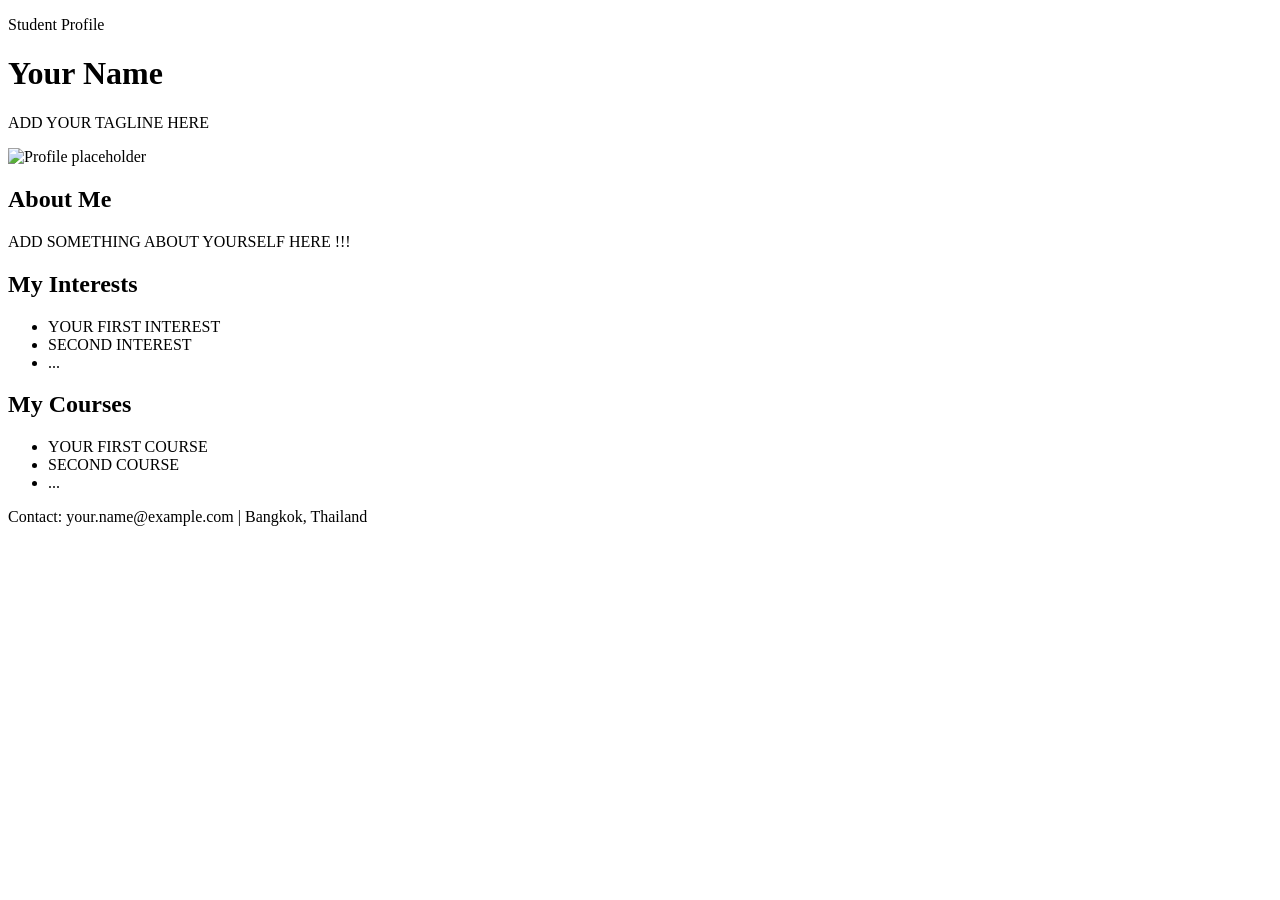
==== 01-profile/index.html @ 20feff1b "Initial commit" ====
<!doctype html>
<html lang="en">
  <head>
    <meta charset="UTF-8" />
    <meta name="viewport" content="width=device-width, initial-scale=1.0" />
    <title>Profile Page</title>
    <!-- <link rel="stylesheet" href="style.css" /> -->
  </head>
  <body id="profile-page">
    <header class="hero">
      <div class="hero-text">
        <p class="eyebrow">Student Profile</p>
        <h1>Your Name</h1>
        <p class="tagline">ADD YOUR TAGLINE HERE</p>
      </div>
      <img class="profile-image" src="" alt="Profile placeholder" />
    </header>

    <main>
      <section>
        <h2>About Me</h2>
        <p>ADD SOMETHING ABOUT YOURSELF HERE !!!</p>
      </section>

      <section>
        <h2>My Interests</h2>
        <ul>
          <li>YOUR FIRST INTEREST</li>
          <li>SECOND INTEREST</li>
          <li>...</li>
        </ul>
      </section>

      <section>
        <h2>My Courses</h2>
        <ul>
          <li>YOUR FIRST COURSE</li>
          <li>SECOND COURSE</li>
          <li>...</li>
        </ul>
      </section>
    </main>

    <footer>
      <p>Contact: your.name@example.com | Bangkok, Thailand</p>
    </footer>
  </body>
</html>
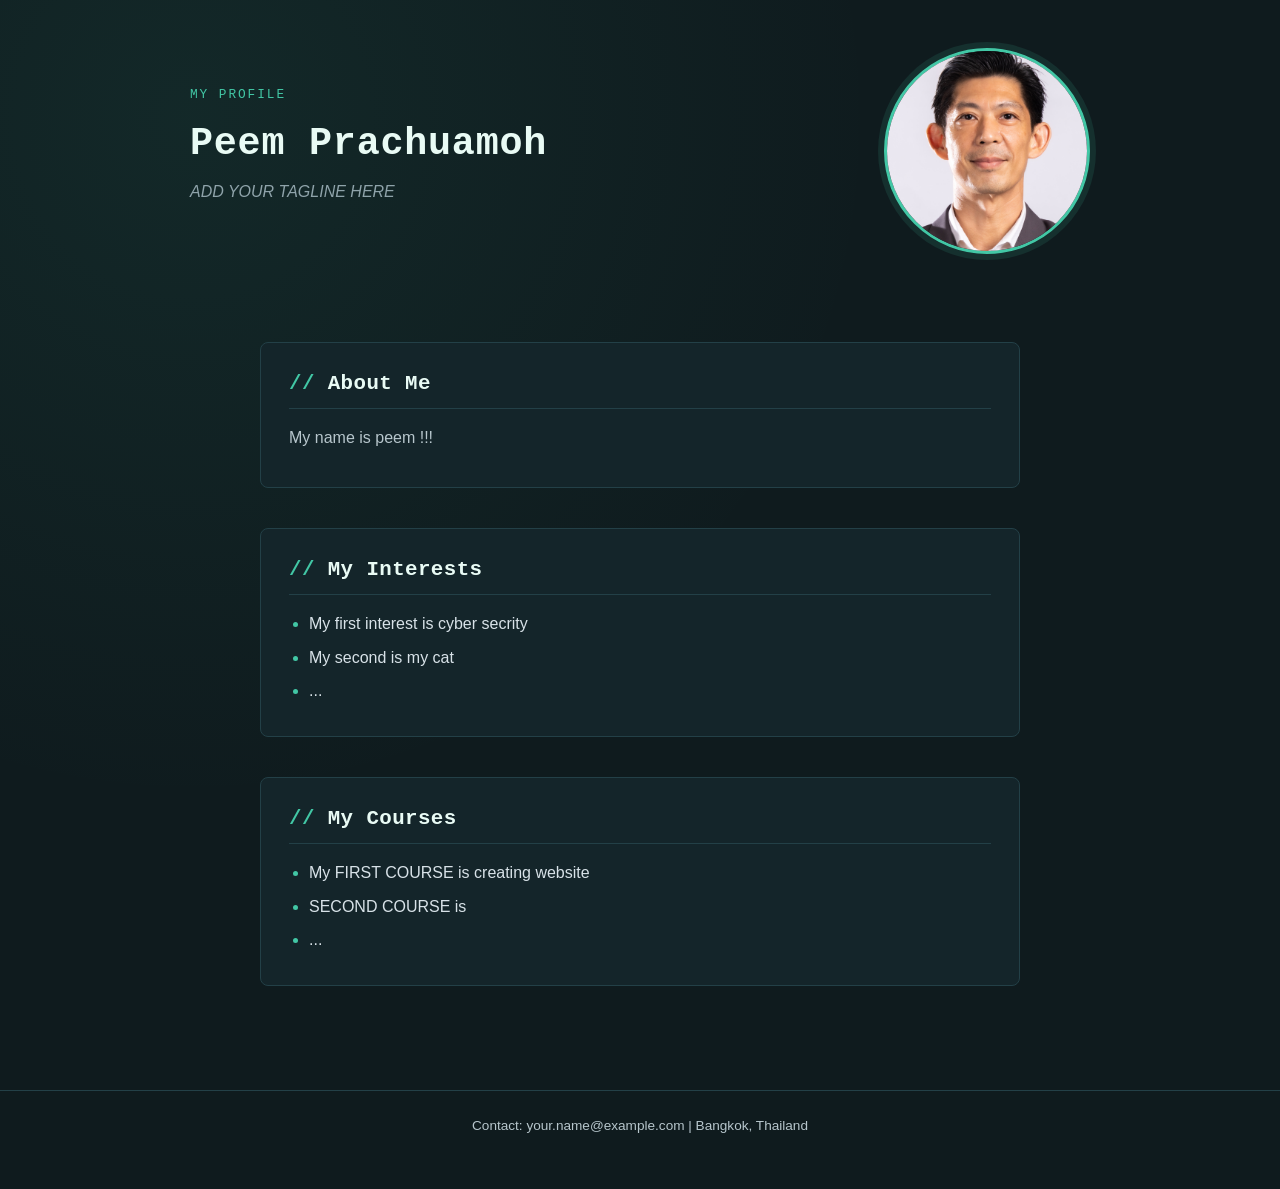
==== commit d38b2415: "Today's change" ====
--- a/01-profile/index.html
+++ b/01-profile/index.html
@@ -4,29 +4,34 @@
     <meta charset="UTF-8" />
     <meta name="viewport" content="width=device-width, initial-scale=1.0" />
     <title>Profile Page</title>
-    <!-- <link rel="stylesheet" href="style.css" /> -->
+    <link rel="stylesheet" href="style.css" />
   </head>
   <body id="profile-page">
     <header class="hero">
       <div class="hero-text">
-        <p class="eyebrow">Student Profile</p>
-        <h1>Your Name</h1>
+        <p class="eyebrow">My Profile</p>
+        <h1>Peem Prachuamoh</h1>
         <p class="tagline">ADD YOUR TAGLINE HERE</p>
       </div>
-      <img class="profile-image" src="" alt="Profile placeholder" />
+      <img
+        class="profile-image"
+        src="../images/CEM260-045.jpg"
+        width="200px"
+        alt="Profile placeholder"
+      />
     </header>
 
     <main>
       <section>
         <h2>About Me</h2>
-        <p>ADD SOMETHING ABOUT YOURSELF HERE !!!</p>
+        <p>My name is peem !!!</p>
       </section>
 
       <section>
         <h2>My Interests</h2>
         <ul>
-          <li>YOUR FIRST INTEREST</li>
-          <li>SECOND INTEREST</li>
+          <li>My first interest is cyber secrity</li>
+          <li>My second is my cat</li>
           <li>...</li>
         </ul>
       </section>
@@ -34,8 +39,8 @@
       <section>
         <h2>My Courses</h2>
         <ul>
-          <li>YOUR FIRST COURSE</li>
-          <li>SECOND COURSE</li>
+          <li>My FIRST COURSE is creating website</li>
+          <li>SECOND COURSE is</li>
           <li>...</li>
         </ul>
       </section>
--- a/01-profile/style.css
+++ b/01-profile/style.css
@@ -0,0 +1,147 @@
+/* =========================================================
+   style.css — Profile Page
+   Theme: quiet "terminal" palette, nodding to the cybersecurity
+   interest mentioned on the page, without going full hacker-cliché.
+   ========================================================= */
+
+/* ---------- Typography & base ---------- */
+body {
+    font-family: "Segoe UI", "Helvetica Neue", Arial, sans-serif;
+    color: #d8e2e8;
+    line-height: 1.6;
+    margin: 0;
+}
+
+/* ---------- Background ---------- */
+#profile-page {
+    background-color: #0f1b1e;
+    background-image: radial-gradient(circle at 15% 10%,
+            rgba(66, 199, 165, 0.08),
+            transparent 45%);
+    min-height: 100vh;
+}
+
+/* ---------- Headings ---------- */
+h1,
+h2 {
+    font-family: "Consolas", "Courier New", monospace;
+    color: #e9fbf5;
+    letter-spacing: 0.02em;
+}
+
+h1 {
+    font-size: 2.4rem;
+    margin: 0 0 0.25rem 0;
+}
+
+h2 {
+    font-size: 1.3rem;
+    margin: 0 0 1rem 0;
+    padding-bottom: 0.5rem;
+    border-bottom: 1px solid #234047;
+}
+
+h2::before {
+    content: "// ";
+    color: #42c7a5;
+}
+
+/* ---------- Paragraphs ---------- */
+p {
+    margin: 0 0 0.75rem 0;
+    color: #b7c6cc;
+}
+
+.eyebrow {
+    font-family: "Consolas", "Courier New", monospace;
+    text-transform: uppercase;
+    font-size: 0.8rem;
+    letter-spacing: 0.15em;
+    color: #42c7a5;
+    margin-bottom: 0.5rem;
+}
+
+.tagline {
+    font-style: italic;
+    color: #8fa3aa;
+}
+
+/* ---------- Spacing (layout rhythm) ---------- */
+main {
+    max-width: 760px;
+    margin: 0 auto;
+    padding: 2.5rem 1.5rem 4rem 1.5rem;
+}
+
+main section {
+    margin-bottom: 2.5rem;
+}
+
+/* ---------- Hero / header ---------- */
+.hero {
+    display: flex;
+    align-items: center;
+    justify-content: space-between;
+    gap: 2rem;
+    max-width: 900px;
+    margin: 0 auto;
+    padding: 3rem 1.5rem;
+    flex-wrap: wrap;
+}
+
+.hero-text {
+    flex: 1 1 320px;
+}
+
+/* ---------- Profile image ---------- */
+.profile-image {
+    border-radius: 50%;
+    border: 3px solid #42c7a5;
+    box-shadow: 0 0 0 6px rgba(66, 199, 165, 0.12);
+    object-fit: cover;
+    height: 200px;
+    width: 200px;
+}
+
+/* ---------- Sections ---------- */
+section {
+    background-color: #14252a;
+    border: 1px solid #234047;
+    border-radius: 8px;
+    padding: 1.5rem 1.75rem;
+}
+
+section ul {
+    margin: 0;
+    padding-left: 1.25rem;
+}
+
+section li {
+    margin-bottom: 0.5rem;
+}
+
+section li::marker {
+    color: #42c7a5;
+}
+
+/* ---------- Footer ---------- */
+footer {
+    text-align: center;
+    padding: 1.5rem 1rem 2.5rem 1rem;
+    font-size: 0.85rem;
+    color: #6c8087;
+    border-top: 1px solid #234047;
+}
+
+/* ---------- Responsive ---------- */
+@media (max-width: 600px) {
+    .hero {
+        flex-direction: column-reverse;
+        text-align: center;
+        padding: 2rem 1rem;
+    }
+
+    main {
+        padding: 2rem 1rem 3rem 1rem;
+    }
+}
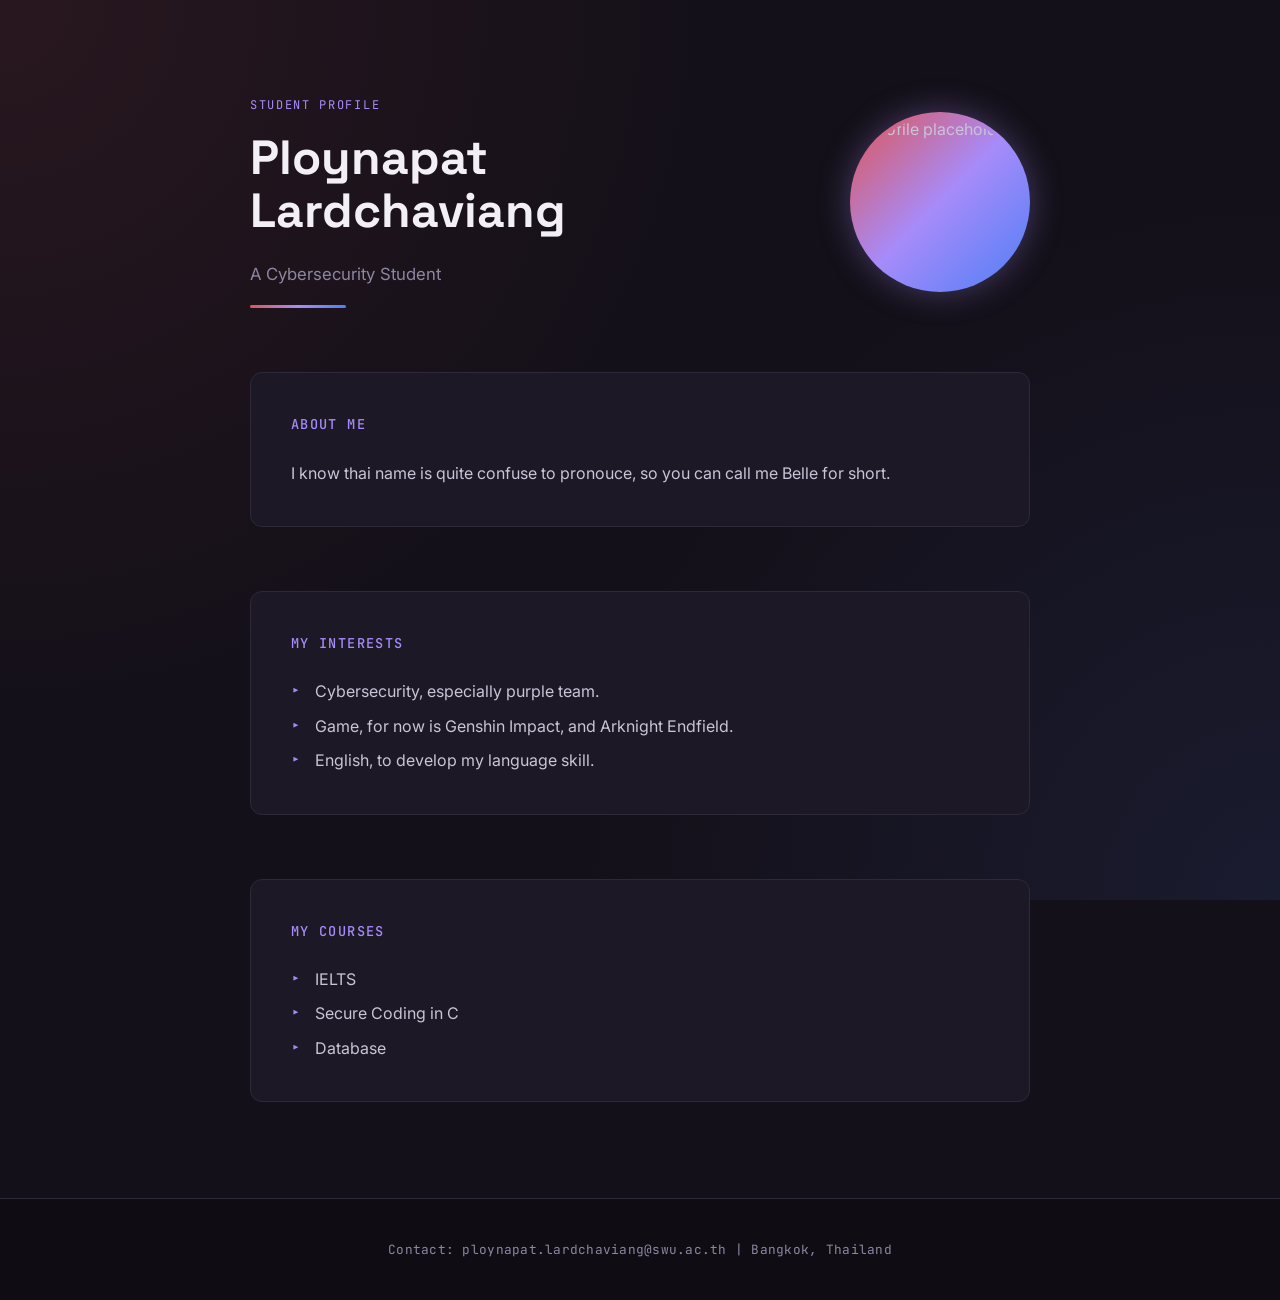
==== commit 53b4246f: "my first commit" ====
--- a/01-profile/index.html
+++ b/01-profile/index.html
@@ -1,5 +1,6 @@
 <!doctype html>
 <html lang="en">
+
   <head>
     <meta charset="UTF-8" />
     <meta name="viewport" content="width=device-width, initial-scale=1.0" />
@@ -9,45 +10,44 @@
   <body id="profile-page">
     <header class="hero">
       <div class="hero-text">
-        <p class="eyebrow">My Profile</p>
-        <h1>Peem Prachuamoh</h1>
-        <p class="tagline">ADD YOUR TAGLINE HERE</p>
+        <p class="eyebrow">Student Profile</p>
+        <h1>Ploynapat Lardchaviang</h1>
+        <p class="tagline">A Cybersecurity Student</p>
       </div>
-      <img
-        class="profile-image"
-        src="../images/CEM260-045.jpg"
-        width="200px"
-        alt="Profile placeholder"
+      <img 
+      class="profile-image"
+      src="/cbe204-week1-starter/01-profile/images/Meaw1.jpg" width ="200"
+      alt="Profile placeholder"
       />
     </header>
 
     <main>
       <section>
         <h2>About Me</h2>
-        <p>My name is peem !!!</p>
+        <p>I know thai name is quite confuse to pronouce, so you can call me Belle for short.</p>
       </section>
 
       <section>
         <h2>My Interests</h2>
         <ul>
-          <li>My first interest is cyber secrity</li>
-          <li>My second is my cat</li>
-          <li>...</li>
+          <li>Cybersecurity, especially purple team.</li>
+          <li>Game, for now is Genshin Impact, and Arknight Endfield.</li>
+          <li>English, to develop my language skill.</li>
         </ul>
       </section>
 
       <section>
         <h2>My Courses</h2>
         <ul>
-          <li>My FIRST COURSE is creating website</li>
-          <li>SECOND COURSE is</li>
-          <li>...</li>
+          <li>IELTS</li>
+          <li>Secure Coding in C</li>
+          <li>Database</li>
         </ul>
       </section>
     </main>
 
     <footer>
-      <p>Contact: your.name@example.com | Bangkok, Thailand</p>
+      <p>Contact: ploynapat.lardchaviang@swu.ac.th | Bangkok, Thailand</p>
     </footer>
   </body>
 </html>
--- a/01-profile/style.css
+++ b/01-profile/style.css
@@ -1,147 +1,235 @@
-/* =========================================================
-   style.css — Profile Page
-   Theme: quiet "terminal" palette, nodding to the cybersecurity
-   interest mentioned on the page, without going full hacker-cliché.
-   ========================================================= */
-
-/* ---------- Typography & base ---------- */
+/* ============================================
+   Ploynapat "Belle" Lardchaviang — Profile Page
+   Dark theme — "Purple Team" concept:
+   red + blue merge into purple throughout.
+   ============================================ */
+ 
+@import url('https://fonts.googleapis.com/css2?family=Space+Grotesk:wght@500;600;700&family=Inter:wght@400;500&family=JetBrains+Mono:wght@400;500&display=swap');
+ 
+:root {
+  /* Color tokens */
+  --bg: #141019;
+  --bg-footer: #0f0c14;
+  --surface: #1c1826;
+  --surface-border: #2e2838;
+  --text-heading: #f2eff7;
+  --text-body: #c9c4d6;
+  --text-muted: #8d86a3;
+  --accent: #a78bfa;
+  --accent-soft: rgba(167, 139, 250, 0.35);
+  --red: #e05555;
+  --blue: #4d7ff5;
+ 
+  /* Type */
+  --font-display: 'Space Grotesk', sans-serif;
+  --font-body: 'Inter', sans-serif;
+  --font-mono: 'JetBrains Mono', monospace;
+ 
+  /* Spacing scale */
+  --space-xs: 0.5rem;
+  --space-sm: 1rem;
+  --space-md: 1.5rem;
+  --space-lg: 2.5rem;
+  --space-xl: 4rem;
+  --space-2xl: 6rem;
+ 
+  --content-width: 860px;
+  --radius: 12px;
+}
+ 
+* {
+  box-sizing: border-box;
+}
+ 
+html {
+  scroll-behavior: smooth;
+}
+ 
 body {
-    font-family: "Segoe UI", "Helvetica Neue", Arial, sans-serif;
-    color: #d8e2e8;
-    line-height: 1.6;
-    margin: 0;
-}
-
-/* ---------- Background ---------- */
-#profile-page {
-    background-color: #0f1b1e;
-    background-image: radial-gradient(circle at 15% 10%,
-            rgba(66, 199, 165, 0.08),
-            transparent 45%);
-    min-height: 100vh;
-}
-
-/* ---------- Headings ---------- */
-h1,
-h2 {
-    font-family: "Consolas", "Courier New", monospace;
-    color: #e9fbf5;
-    letter-spacing: 0.02em;
-}
-
-h1 {
-    font-size: 2.4rem;
-    margin: 0 0 0.25rem 0;
-}
-
-h2 {
-    font-size: 1.3rem;
-    margin: 0 0 1rem 0;
-    padding-bottom: 0.5rem;
-    border-bottom: 1px solid #234047;
-}
-
-h2::before {
-    content: "// ";
-    color: #42c7a5;
-}
-
-/* ---------- Paragraphs ---------- */
-p {
-    margin: 0 0 0.75rem 0;
-    color: #b7c6cc;
-}
-
+  margin: 0;
+  background: var(--bg);
+  background-image:
+    radial-gradient(circle at 0% 0%, rgba(224, 85, 85, 0.10), transparent 45%),
+    radial-gradient(circle at 100% 100%, rgba(77, 127, 245, 0.10), transparent 45%);
+  background-attachment: fixed;
+  color: var(--text-body);
+  font-family: var(--font-body);
+  line-height: 1.65;
+  -webkit-font-smoothing: antialiased;
+}
+ 
+/* Focus visibility for accessibility */
+a:focus-visible,
+button:focus-visible {
+  outline: 2px solid var(--accent);
+  outline-offset: 3px;
+}
+ 
+/* ============ Hero ============ */
+.hero {
+  max-width: var(--content-width);
+  margin: 0 auto;
+  padding: var(--space-2xl) var(--space-lg) var(--space-xl);
+  display: flex;
+  align-items: center;
+  justify-content: space-between;
+  gap: var(--space-lg);
+}
+ 
+.hero-text {
+  flex: 1;
+  min-width: 0;
+}
+ 
 .eyebrow {
-    font-family: "Consolas", "Courier New", monospace;
-    text-transform: uppercase;
-    font-size: 0.8rem;
-    letter-spacing: 0.15em;
-    color: #42c7a5;
-    margin-bottom: 0.5rem;
-}
-
+  font-family: var(--font-mono);
+  font-size: 0.75rem;
+  letter-spacing: 0.14em;
+  text-transform: uppercase;
+  color: var(--accent);
+  margin: 0 0 var(--space-sm);
+}
+ 
+.hero h1 {
+  font-family: var(--font-display);
+  font-weight: 700;
+  font-size: clamp(2rem, 5vw, 3rem);
+  line-height: 1.1;
+  color: var(--text-heading);
+  margin: 0 0 var(--space-sm);
+}
+ 
+/* Signature element: red -> blue gradient rule under the name,
+   standing for "purple team" = red team + blue team merged */
+.hero-text::after {
+  content: "";
+  display: block;
+  width: 96px;
+  height: 3px;
+  margin-top: var(--space-sm);
+  border-radius: 2px;
+  background: linear-gradient(90deg, var(--red), var(--accent) 50%, var(--blue));
+}
+ 
 .tagline {
-    font-style: italic;
-    color: #8fa3aa;
-}
-
-/* ---------- Spacing (layout rhythm) ---------- */
+  font-size: 1.05rem;
+  color: var(--text-muted);
+  margin: var(--space-md) 0 0;
+}
+ 
+.profile-image {
+  width: 180px;
+  height: 180px;
+  object-fit: cover;
+  border-radius: 50%;
+  flex-shrink: 0;
+  padding: 4px;
+  background: linear-gradient(135deg, var(--red), var(--accent) 50%, var(--blue));
+  box-shadow: 0 0 32px var(--accent-soft);
+}
+ 
+/* ============ Main / Sections ============ */
 main {
-    max-width: 760px;
-    margin: 0 auto;
-    padding: 2.5rem 1.5rem 4rem 1.5rem;
-}
-
-main section {
-    margin-bottom: 2.5rem;
-}
-
-/* ---------- Hero / header ---------- */
-.hero {
-    display: flex;
-    align-items: center;
-    justify-content: space-between;
-    gap: 2rem;
-    max-width: 900px;
-    margin: 0 auto;
-    padding: 3rem 1.5rem;
-    flex-wrap: wrap;
-}
-
-.hero-text {
-    flex: 1 1 320px;
-}
-
-/* ---------- Profile image ---------- */
-.profile-image {
-    border-radius: 50%;
-    border: 3px solid #42c7a5;
-    box-shadow: 0 0 0 6px rgba(66, 199, 165, 0.12);
-    object-fit: cover;
-    height: 200px;
-    width: 200px;
-}
-
-/* ---------- Sections ---------- */
+  max-width: var(--content-width);
+  margin: 0 auto;
+  padding: 0 var(--space-lg) var(--space-2xl);
+  display: flex;
+  flex-direction: column;
+  gap: var(--space-xl);
+}
+ 
 section {
-    background-color: #14252a;
-    border: 1px solid #234047;
-    border-radius: 8px;
-    padding: 1.5rem 1.75rem;
-}
-
+  background: var(--surface);
+  border: 1px solid var(--surface-border);
+  border-radius: var(--radius);
+  padding: var(--space-lg);
+}
+ 
+section h2 {
+  font-family: var(--font-mono);
+  font-weight: 500;
+  font-size: 0.85rem;
+  letter-spacing: 0.1em;
+  text-transform: uppercase;
+  color: var(--accent);
+  margin: 0 0 var(--space-md);
+}
+ 
+section p {
+  margin: 0;
+  max-width: 65ch;
+  color: var(--text-body);
+}
+ 
 section ul {
-    margin: 0;
-    padding-left: 1.25rem;
-}
-
+  list-style: none;
+  margin: 0;
+  padding: 0;
+  display: flex;
+  flex-direction: column;
+  gap: var(--space-xs);
+}
+ 
 section li {
-    margin-bottom: 0.5rem;
-}
-
-section li::marker {
-    color: #42c7a5;
-}
-
-/* ---------- Footer ---------- */
+  position: relative;
+  padding-left: 1.5rem;
+  color: var(--text-body);
+}
+ 
+section li::before {
+  content: "▸";
+  position: absolute;
+  left: 0;
+  color: var(--accent);
+  font-family: var(--font-mono);
+}
+ 
+/* ============ Footer ============ */
 footer {
+  background: var(--bg-footer);
+  border-top: 1px solid var(--surface-border);
+  padding: var(--space-lg);
+  text-align: center;
+}
+ 
+footer p {
+  margin: 0;
+  font-family: var(--font-mono);
+  font-size: 0.8rem;
+  letter-spacing: 0.02em;
+  color: var(--text-muted);
+}
+ 
+footer a {
+  color: var(--accent);
+  text-decoration: none;
+}
+ 
+footer a:hover {
+  text-decoration: underline;
+}
+ 
+/* ============ Responsive ============ */
+@media (max-width: 640px) {
+  .hero {
+    flex-direction: column-reverse;
     text-align: center;
-    padding: 1.5rem 1rem 2.5rem 1rem;
-    font-size: 0.85rem;
-    color: #6c8087;
-    border-top: 1px solid #234047;
-}
-
-/* ---------- Responsive ---------- */
-@media (max-width: 600px) {
-    .hero {
-        flex-direction: column-reverse;
-        text-align: center;
-        padding: 2rem 1rem;
-    }
-
-    main {
-        padding: 2rem 1rem 3rem 1rem;
-    }
+    padding-top: var(--space-xl);
+  }
+ 
+  .hero-text::after {
+    margin-inline: auto;
+  }
+ 
+  .profile-image {
+    width: 140px;
+    height: 140px;
+  }
+}
+ 
+/* Respect reduced motion preference */
+@media (prefers-reduced-motion: reduce) {
+  html {
+    scroll-behavior: auto;
+  }
 }
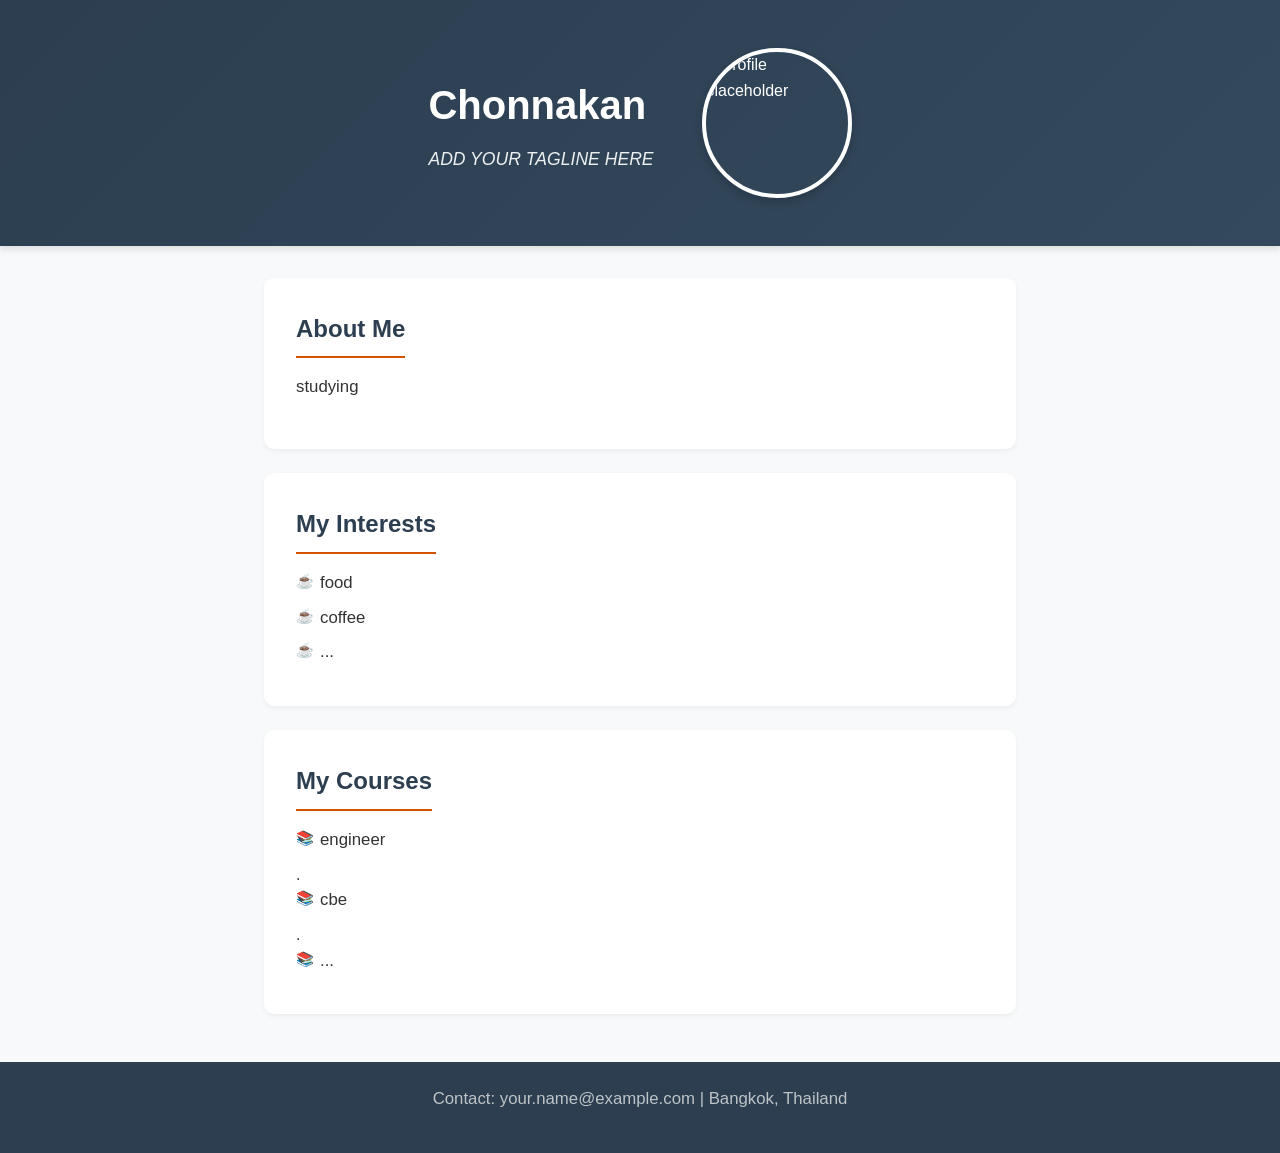
==== commit 30528166: "4/8" ====
--- a/01-profile/index.html
+++ b/01-profile/index.html
@@ -1,6 +1,5 @@
 <!doctype html>
 <html lang="en">
-
   <head>
     <meta charset="UTF-8" />
     <meta name="viewport" content="width=device-width, initial-scale=1.0" />
@@ -10,44 +9,40 @@
   <body id="profile-page">
     <header class="hero">
       <div class="hero-text">
-        <p class="eyebrow">Student Profile</p>
-        <h1>Ploynapat Lardchaviang</h1>
-        <p class="tagline">A Cybersecurity Student</p>
+        <p class="eyebrow"></p>
+        <h1>Chonnakan</h1>
+        <p class="tagline">ADD YOUR TAGLINE HERE</p>
       </div>
-      <img 
-      class="profile-image"
-      src="/cbe204-week1-starter/01-profile/images/Meaw1.jpg" width ="200"
-      alt="Profile placeholder"
-      />
+      <img class="profile-image" src="header-small.jpg" width="200px" alt="Profile placeholder" />
     </header>
 
     <main>
       <section>
         <h2>About Me</h2>
-        <p>I know thai name is quite confuse to pronouce, so you can call me Belle for short.</p>
+        <p>studying</p>
       </section>
 
       <section>
         <h2>My Interests</h2>
         <ul>
-          <li>Cybersecurity, especially purple team.</li>
-          <li>Game, for now is Genshin Impact, and Arknight Endfield.</li>
-          <li>English, to develop my language skill.</li>
+          <li>food</li>
+          <li>coffee</li>
+          <li>...</li>
         </ul>
       </section>
 
       <section>
         <h2>My Courses</h2>
         <ul>
-          <li>IELTS</li>
-          <li>Secure Coding in C</li>
-          <li>Database</li>
+          <li>engineer</li>.                
+          <li>cbe</li>.   
+          <li>...</li>
         </ul>
       </section>
     </main>
 
     <footer>
-      <p>Contact: ploynapat.lardchaviang@swu.ac.th | Bangkok, Thailand</p>
+      <p>Contact: your.name@example.com | Bangkok, Thailand</p>
     </footer>
   </body>
 </html>
--- a/01-profile/style.css
+++ b/01-profile/style.css
@@ -1,235 +1,162 @@
-/* ============================================
-   Ploynapat "Belle" Lardchaviang — Profile Page
-   Dark theme — "Purple Team" concept:
-   red + blue merge into purple throughout.
-   ============================================ */
- 
-@import url('https://fonts.googleapis.com/css2?family=Space+Grotesk:wght@500;600;700&family=Inter:wght@400;500&family=JetBrains+Mono:wght@400;500&display=swap');
- 
+/* =========================================
+   Global Reset & Variables
+   ========================================= */
 :root {
-  /* Color tokens */
-  --bg: #141019;
-  --bg-footer: #0f0c14;
-  --surface: #1c1826;
-  --surface-border: #2e2838;
-  --text-heading: #f2eff7;
-  --text-body: #c9c4d6;
-  --text-muted: #8d86a3;
-  --accent: #a78bfa;
-  --accent-soft: rgba(167, 139, 250, 0.35);
-  --red: #e05555;
-  --blue: #4d7ff5;
- 
-  /* Type */
-  --font-display: 'Space Grotesk', sans-serif;
-  --font-body: 'Inter', sans-serif;
-  --font-mono: 'JetBrains Mono', monospace;
- 
-  /* Spacing scale */
-  --space-xs: 0.5rem;
-  --space-sm: 1rem;
-  --space-md: 1.5rem;
-  --space-lg: 2.5rem;
-  --space-xl: 4rem;
-  --space-2xl: 6rem;
- 
-  --content-width: 860px;
-  --radius: 12px;
+  --primary-color: #2c3e50;
+  --accent-color: #d35400; /* โทนสีส้มอิฐ เข้ากับความชอบกาแฟ */
+  --bg-color: #f8f9fa;
+  --text-color: #333;
+  --card-bg: #ffffff;
 }
- 
+
 * {
+  margin: 0;
+  padding: 0;
   box-sizing: border-box;
 }
- 
-html {
-  scroll-behavior: smooth;
+
+body {
+  font-family: 'Segoe UI', Roboto, Helvetica, Arial, sans-serif;
+  background-color: var(--bg-color);
+  color: var(--text-color);
+  line-height: 1.6;
 }
- 
-body {
-  margin: 0;
-  background: var(--bg);
-  background-image:
-    radial-gradient(circle at 0% 0%, rgba(224, 85, 85, 0.10), transparent 45%),
-    radial-gradient(circle at 100% 100%, rgba(77, 127, 245, 0.10), transparent 45%);
-  background-attachment: fixed;
-  color: var(--text-body);
-  font-family: var(--font-body);
-  line-height: 1.65;
-  -webkit-font-smoothing: antialiased;
-}
- 
-/* Focus visibility for accessibility */
-a:focus-visible,
-button:focus-visible {
-  outline: 2px solid var(--accent);
-  outline-offset: 3px;
-}
- 
-/* ============ Hero ============ */
+
+/* =========================================
+   Header (Hero Section)
+   ========================================= */
 .hero {
-  max-width: var(--content-width);
-  margin: 0 auto;
-  padding: var(--space-2xl) var(--space-lg) var(--space-xl);
+  background: linear-gradient(135deg, var(--primary-color), #34495e);
+  color: white;
+  padding: 3rem 2rem;
   display: flex;
   align-items: center;
-  justify-content: space-between;
-  gap: var(--space-lg);
+  justify-content: center;
+  gap: 3rem;
+  box-shadow: 0 4px 6px rgba(0, 0, 0, 0.1);
 }
- 
+
 .hero-text {
-  flex: 1;
-  min-width: 0;
+  max-width: 500px;
 }
- 
+
+.hero-text h1 {
+  font-size: 2.5rem;
+  margin-bottom: 0.5rem;
+}
+
 .eyebrow {
-  font-family: var(--font-mono);
-  font-size: 0.75rem;
-  letter-spacing: 0.14em;
+  font-size: 0.85rem;
   text-transform: uppercase;
-  color: var(--accent);
-  margin: 0 0 var(--space-sm);
+  letter-spacing: 2px;
+  color: #bdc3c7;
 }
- 
-.hero h1 {
-  font-family: var(--font-display);
-  font-weight: 700;
-  font-size: clamp(2rem, 5vw, 3rem);
-  line-height: 1.1;
-  color: var(--text-heading);
-  margin: 0 0 var(--space-sm);
+
+.tagline {
+  font-size: 1.1rem;
+  font-style: italic;
+  color: #ecf0f1;
 }
- 
-/* Signature element: red -> blue gradient rule under the name,
-   standing for "purple team" = red team + blue team merged */
-.hero-text::after {
-  content: "";
-  display: block;
-  width: 96px;
-  height: 3px;
-  margin-top: var(--space-sm);
-  border-radius: 2px;
-  background: linear-gradient(90deg, var(--red), var(--accent) 50%, var(--blue));
+
+.profile-image {
+  border-radius: 50%;
+  border: 4px solid white;
+  box-shadow: 0 4px 10px rgba(0, 0, 0, 0.2);
+  object-fit: cover;
+  width: 150px;
+  height: 150px;
 }
- 
-.tagline {
+
+/* =========================================
+   Main Content
+   ========================================= */
+main {
+  max-width: 800px;
+  margin: 2rem auto;
+  padding: 0 1.5rem;
+}
+
+section {
+  background-color: var(--card-bg);
+  padding: 2rem;
+  margin-bottom: 1.5rem;
+  border-radius: 10px;
+  box-shadow: 0 2px 5px rgba(0, 0, 0, 0.05);
+  transition: transform 0.2s ease;
+}
+
+section:hover {
+  transform: translateY(-2px);
+  box-shadow: 0 4px 8px rgba(0, 0, 0, 0.1);
+}
+
+section h2 {
+  color: var(--primary-color);
+  border-bottom: 2px solid var(--accent-color);
+  padding-bottom: 0.5rem;
+  margin-bottom: 1rem;
+  display: inline-block;
+}
+
+/* Typography & Lists */
+p {
   font-size: 1.05rem;
-  color: var(--text-muted);
-  margin: var(--space-md) 0 0;
+  margin-bottom: 1rem;
 }
- 
-.profile-image {
-  width: 180px;
-  height: 180px;
-  object-fit: cover;
-  border-radius: 50%;
-  flex-shrink: 0;
-  padding: 4px;
-  background: linear-gradient(135deg, var(--red), var(--accent) 50%, var(--blue));
-  box-shadow: 0 0 32px var(--accent-soft);
+
+ul {
+  list-style-type: none; /* เอาจุด default ออก */
 }
- 
-/* ============ Main / Sections ============ */
-main {
-  max-width: var(--content-width);
-  margin: 0 auto;
-  padding: 0 var(--space-lg) var(--space-2xl);
-  display: flex;
-  flex-direction: column;
-  gap: var(--space-xl);
-}
- 
-section {
-  background: var(--surface);
-  border: 1px solid var(--surface-border);
-  border-radius: var(--radius);
-  padding: var(--space-lg);
-}
- 
-section h2 {
-  font-family: var(--font-mono);
-  font-weight: 500;
-  font-size: 0.85rem;
-  letter-spacing: 0.1em;
-  text-transform: uppercase;
-  color: var(--accent);
-  margin: 0 0 var(--space-md);
-}
- 
-section p {
-  margin: 0;
-  max-width: 65ch;
-  color: var(--text-body);
-}
- 
-section ul {
-  list-style: none;
-  margin: 0;
-  padding: 0;
-  display: flex;
-  flex-direction: column;
-  gap: var(--space-xs);
-}
- 
-section li {
+
+ul li {
   position: relative;
   padding-left: 1.5rem;
-  color: var(--text-body);
+  margin-bottom: 0.5rem;
+  font-size: 1.05rem;
 }
- 
-section li::before {
-  content: "▸";
+
+ul li::before {
+  content: "☕"; /* เปลี่ยนจุดเป็นไอคอนกาแฟน่ารักๆ */
   position: absolute;
   left: 0;
-  color: var(--accent);
-  font-family: var(--font-mono);
+  top: 0;
+  font-size: 0.9rem;
 }
- 
-/* ============ Footer ============ */
+
+/* สำหรับ section courses ให้ใช้ไอคอนอื่น */
+section:nth-of-type(3) ul li::before {
+  content: "📚";
+}
+
+/* =========================================
+   Footer
+   ========================================= */
 footer {
-  background: var(--bg-footer);
-  border-top: 1px solid var(--surface-border);
-  padding: var(--space-lg);
   text-align: center;
+  padding: 1.5rem;
+  background-color: var(--primary-color);
+  color: #bdc3c7;
+  font-size: 0.9rem;
+  margin-top: 3rem;
 }
- 
-footer p {
-  margin: 0;
-  font-family: var(--font-mono);
-  font-size: 0.8rem;
-  letter-spacing: 0.02em;
-  color: var(--text-muted);
-}
- 
-footer a {
-  color: var(--accent);
-  text-decoration: none;
-}
- 
-footer a:hover {
-  text-decoration: underline;
-}
- 
-/* ============ Responsive ============ */
-@media (max-width: 640px) {
+
+/* =========================================
+   Responsive Design (Mobile)
+   ========================================= */
+@media (max-width: 600px) {
   .hero {
     flex-direction: column-reverse;
     text-align: center;
-    padding-top: var(--space-xl);
+    padding: 2rem 1rem;
+    gap: 1.5rem;
   }
- 
-  .hero-text::after {
-    margin-inline: auto;
+  
+  .profile-image {
+    width: 120px;
+    height: 120px;
   }
- 
-  .profile-image {
-    width: 140px;
-    height: 140px;
-  }
-}
- 
-/* Respect reduced motion preference */
-@media (prefers-reduced-motion: reduce) {
-  html {
-    scroll-behavior: auto;
+  
+  .hero-text h1 {
+    font-size: 2rem;
   }
 }
